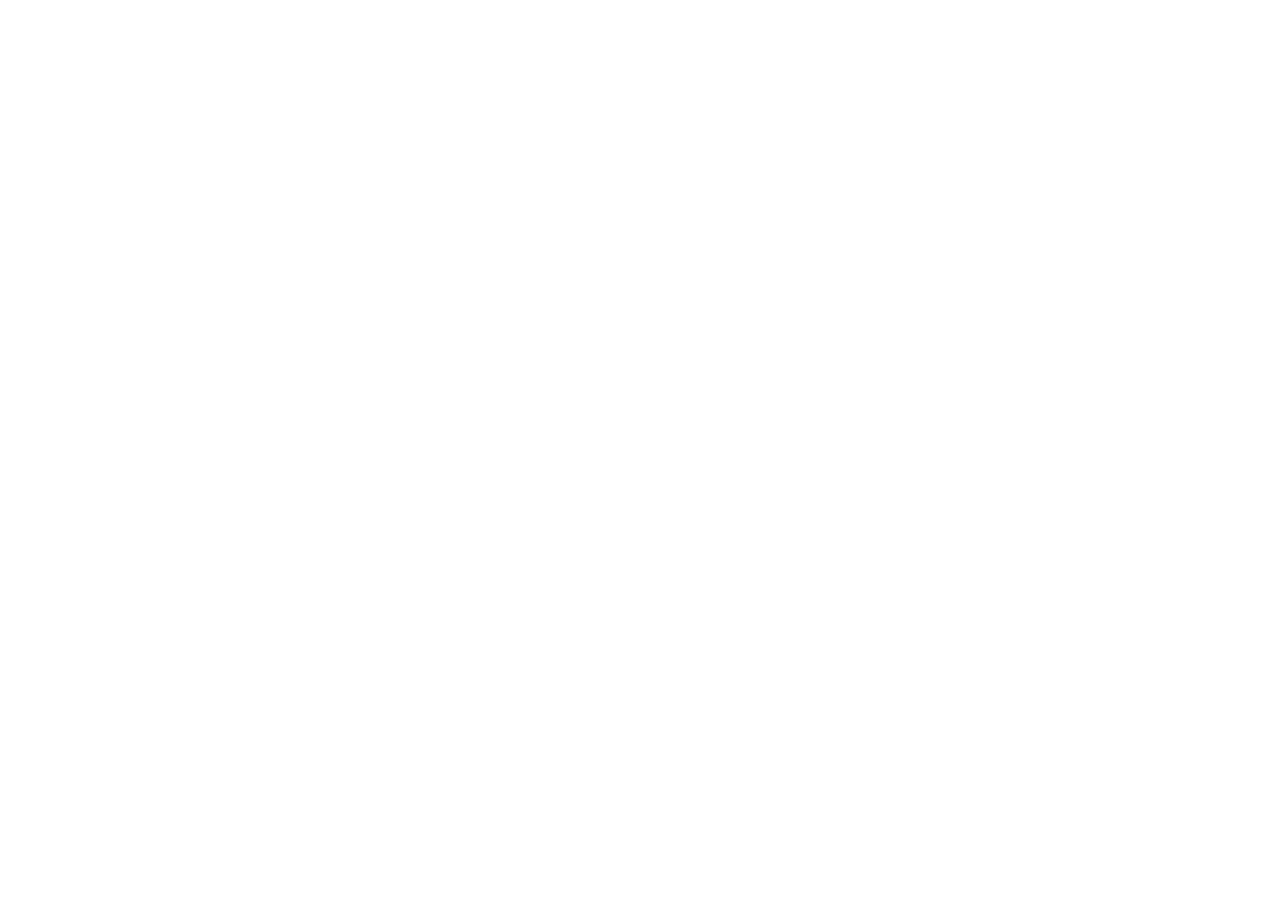
==== index.html @ db9beb9e "first commit" ====
<!DOCTYPE html>
<html lang="en">
<head>
    <meta charset="UTF-8">
    <meta name="viewport" content="width=device-width, initial-scale=1.0">
    <title>Document</title>
</head>
<body>
    
</body>
</html>
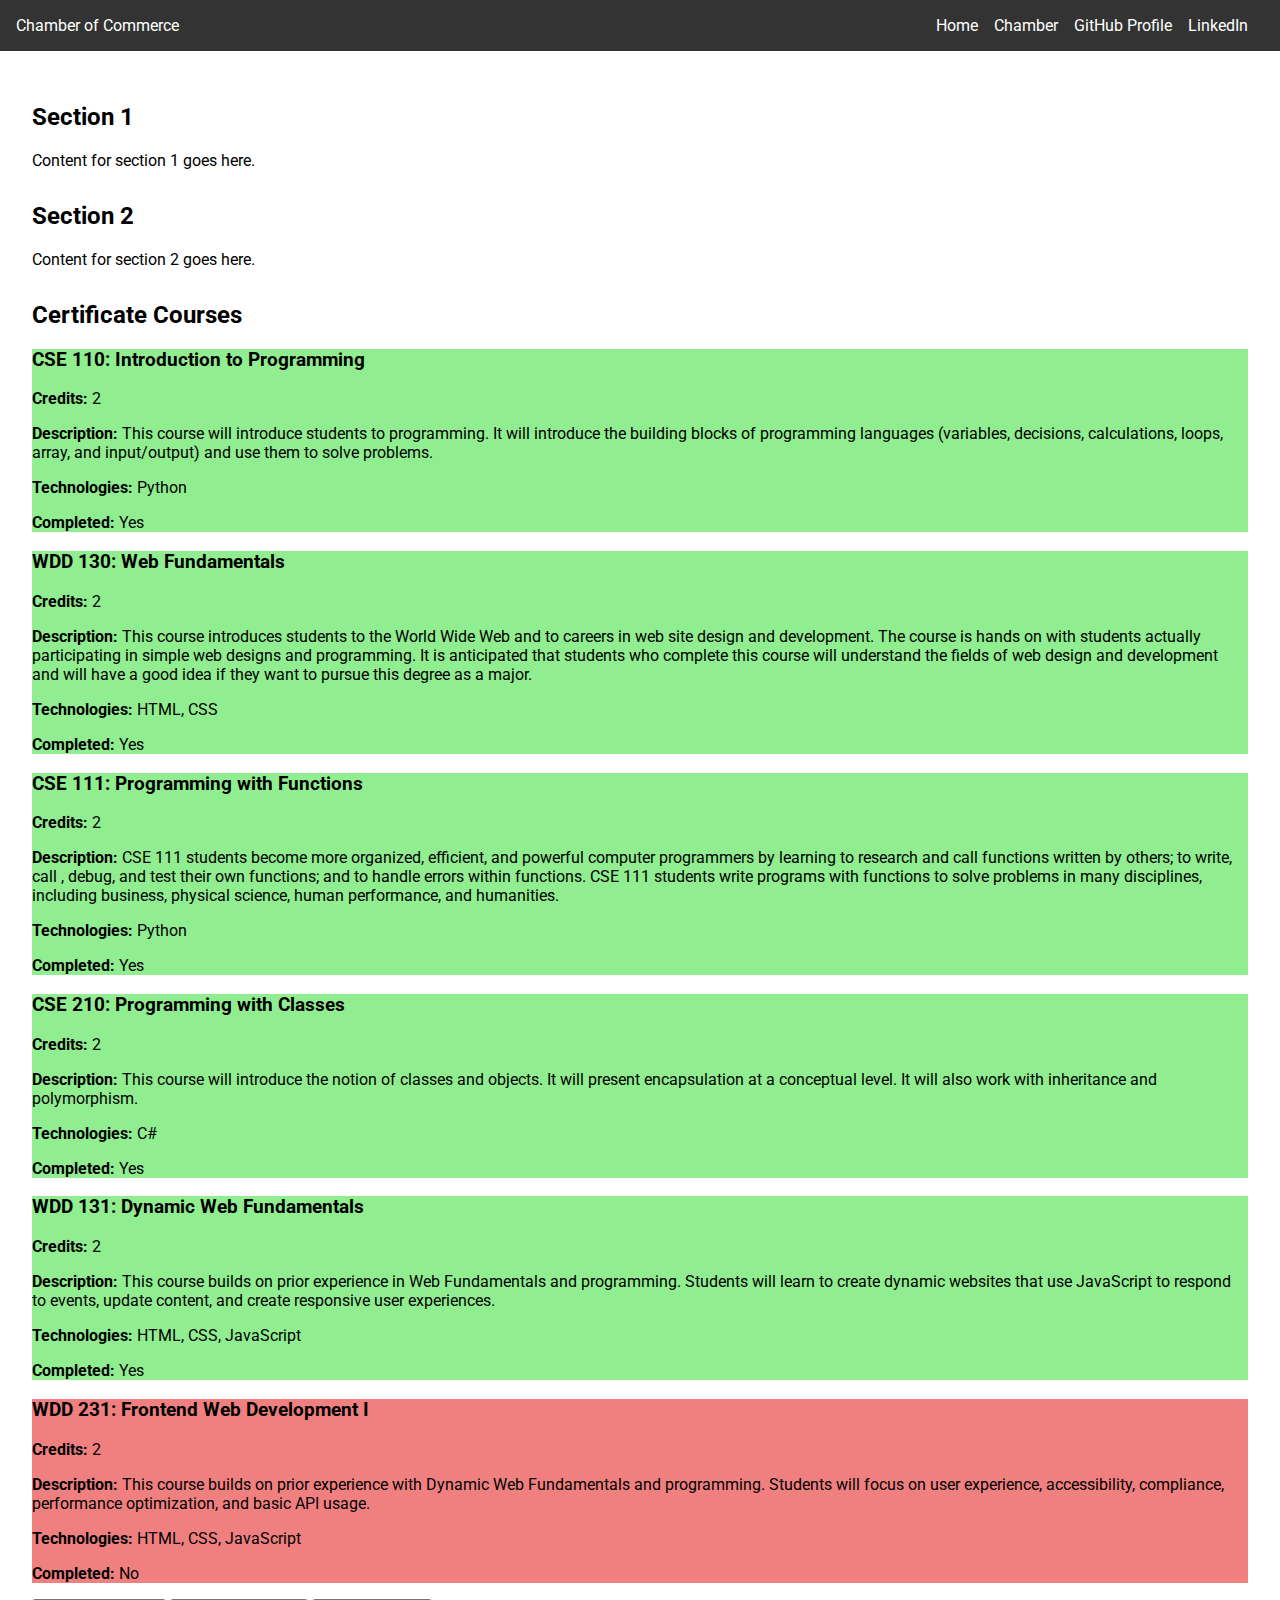
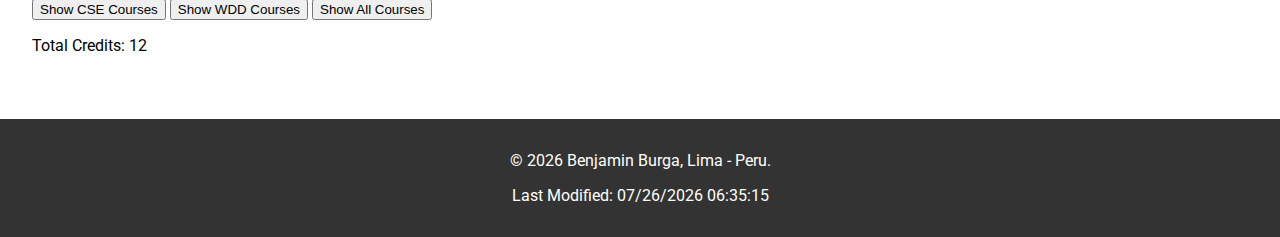
==== commit 74a6e453: "Adding chamber of commerce" ====
--- a/index.html
+++ b/index.html
@@ -3,9 +3,57 @@
 <head>
     <meta charset="UTF-8">
     <meta name="viewport" content="width=device-width, initial-scale=1.0">
-    <title>Document</title>
+    <meta name="description" content="This is a sample webpage for an HTML, CSS, and JavaScript assignment.">
+    <meta name="author" content="Benjamin Burga">
+    <title>Chamber of Commerce</title>
+    <link href="https://fonts.googleapis.com/css2?family=Roboto:wght@400;700&display=swap" rel="stylesheet">
+    <link rel="stylesheet" href="styles/large-screen.css">
+    <link rel="stylesheet" href="styles/small-screen.css">
+
+    <script src="scripts/script.js" defer></script>
+
+    <link rel="preconnect" href="https://fonts.googleapis.com">
+    <link rel="preconnect" href="https://fonts.gstatic.com" crossorigin>
+    <link href="https://fonts.googleapis.com/css2?family=Roboto&display=swap" rel="stylesheet">
 </head>
 <body>
-    
+    <header>
+        <div class="nav-container">
+            <a href="#" class="logo">Chamber of Commerce</a>
+            <button class="nav-toggle" aria-label="toggle navigation">
+                <span class="hamburger"></span>
+            </button>
+            <nav>
+                <ul class="nav-links">
+                    <li><a href="#">Home</a></li>
+                    <li><a href="#">Chamber</a></li>
+                    <li><a href="#">GitHub Profile</a></li>
+                    <li><a href="https://www.linkedin.com/in/benjamin-burga">LinkedIn</a></li>
+                </ul>
+            </nav>
+        </div>
+    </header>
+    <main>
+        <section>
+            <h2>Section 1</h2>
+            <p>Content for section 1 goes here.</p>
+        </section>
+        <section>
+            <h2>Section 2</h2>
+            <p>Content for section 2 goes here.</p>
+        </section>
+        <section id="courses">
+            <h2>Certificate Courses</h2>
+            <div id="course-list"></div>
+            <button onclick="filterCourses('CSE')">Show CSE Courses</button>
+            <button onclick="filterCourses('WDD')">Show WDD Courses</button>
+            <button onclick="filterCourses('all')">Show All Courses</button>
+            <p>Total Credits: <span id="total-credits"></span></p>
+        </section>
+    </main>
+    <footer>
+        <p>&copy; <span id="currentyear"></span> Benjamin Burga, Lima - Peru.</p>
+        <p id="lastModified"></p>
+    </footer>
 </body>
-</html>+</html>
--- a/styles/large-screen.css
+++ b/styles/large-screen.css
@@ -0,0 +1,61 @@
+body {
+    font-family: 'Roboto', sans-serif;
+    margin: 0;
+    padding: 0;
+}
+
+header {
+    background-color: #333;
+    color: white;
+    padding: 1rem;
+}
+
+.nav-container {
+    display: flex;
+    justify-content: space-between;
+    align-items: center;
+    color: white;    
+}
+.nav-container a{
+    color: white;
+    text-decoration: none;
+}
+
+
+.nav-links {
+    list-style: none;
+    padding: 0;
+    margin: 0;
+    display: flex;
+}
+
+.nav-links li {
+    margin-right: 1rem;
+}
+
+.nav-links a {
+    color: white;
+    text-decoration: none;
+    transition: color 0.3s ease-in-out;
+}
+
+.nav-links a:hover{
+    color: rgb(210, 210, 30);
+
+}
+
+
+.nav-toggle {
+    display: none;
+    flex-direction: column;
+    cursor: pointer;
+}
+
+.nav-toggle .hamburger {
+    width: 25px;
+    height: 3px;
+    background-color: white;
+    margin: 5px 0;
+    transition: all 0.3s ease-in-out;
+}
+
--- a/styles/small-screen.css
+++ b/styles/small-screen.css
@@ -0,0 +1,28 @@
+@media (max-width: 768px) {
+    .nav-links {
+        display: none;
+        flex-direction: column;
+        width: 100%;
+    }
+    .nav-links.active {
+        display: flex;
+    }
+    .nav-toggle {
+        display: flex;
+    }
+}
+
+main {
+    padding: 2rem;
+}
+
+section {
+    margin-bottom: 2rem;
+}
+
+footer {
+    background-color: #333;
+    color: white;
+    padding: 1rem;
+    text-align: center;
+}
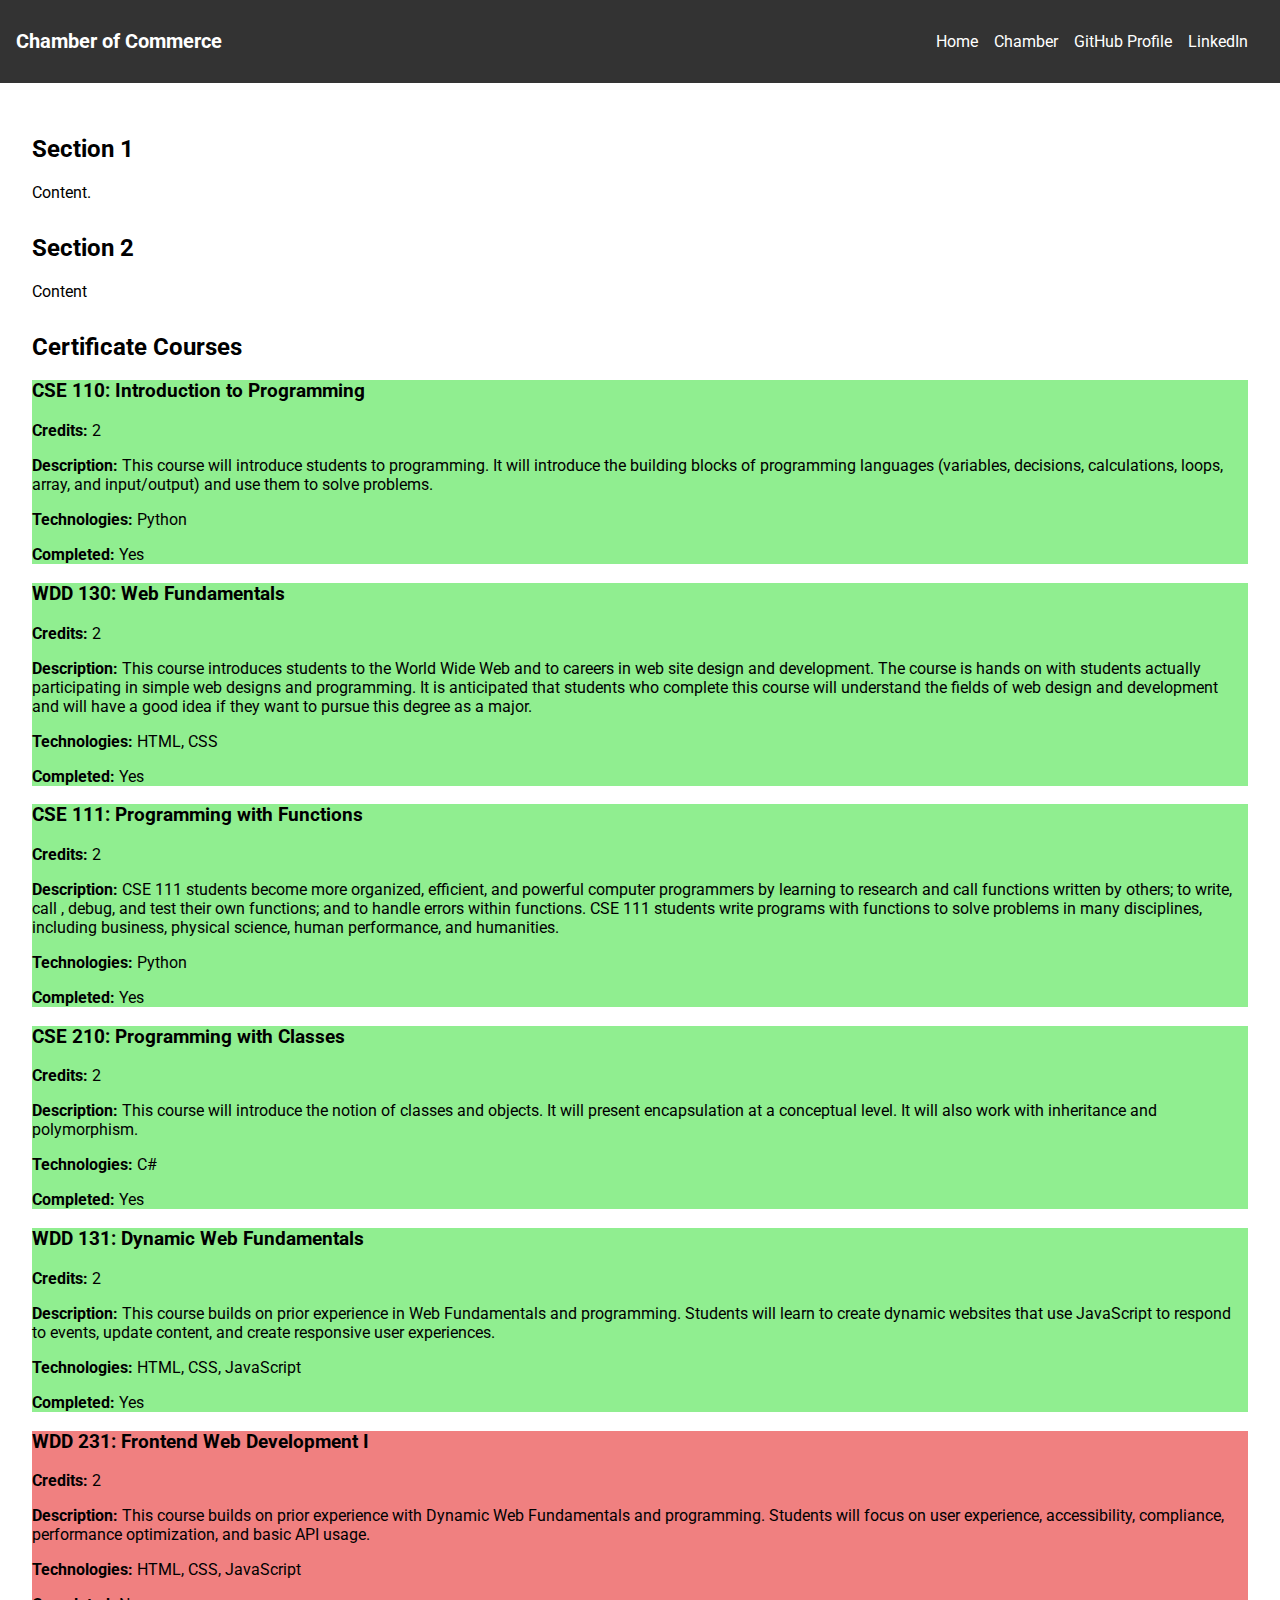
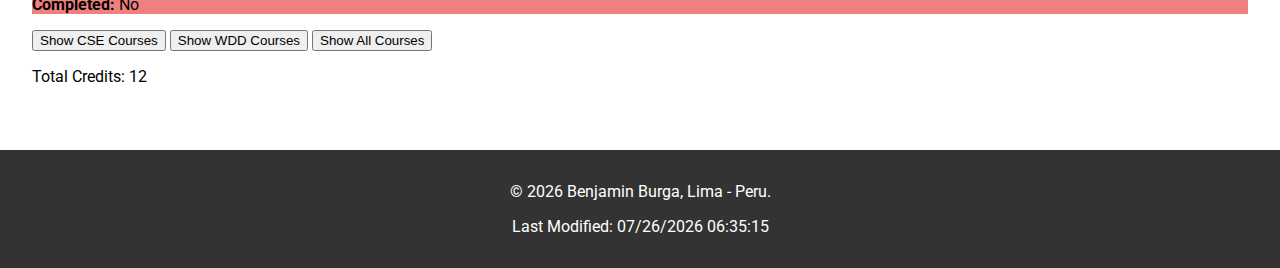
==== commit 4dc32152: "code updated" ====
--- a/index.html
+++ b/index.html
@@ -19,7 +19,7 @@
 <body>
     <header>
         <div class="nav-container">
-            <a href="#" class="logo">Chamber of Commerce</a>
+            <h1>Chamber of Commerce</h1>
             <button class="nav-toggle" aria-label="toggle navigation">
                 <span class="hamburger"></span>
             </button>
@@ -36,11 +36,11 @@
     <main>
         <section>
             <h2>Section 1</h2>
-            <p>Content for section 1 goes here.</p>
+            <p>Content. </p>
         </section>
         <section>
             <h2>Section 2</h2>
-            <p>Content for section 2 goes here.</p>
+            <p>Content</p>
         </section>
         <section id="courses">
             <h2>Certificate Courses</h2>
--- a/styles/large-screen.css
+++ b/styles/large-screen.css
@@ -16,11 +16,9 @@
     align-items: center;
     color: white;    
 }
-.nav-container a{
-    color: white;
-    text-decoration: none;
+h1{
+    font-size: 15pt;
 }
-
 
 .nav-links {
     list-style: none;
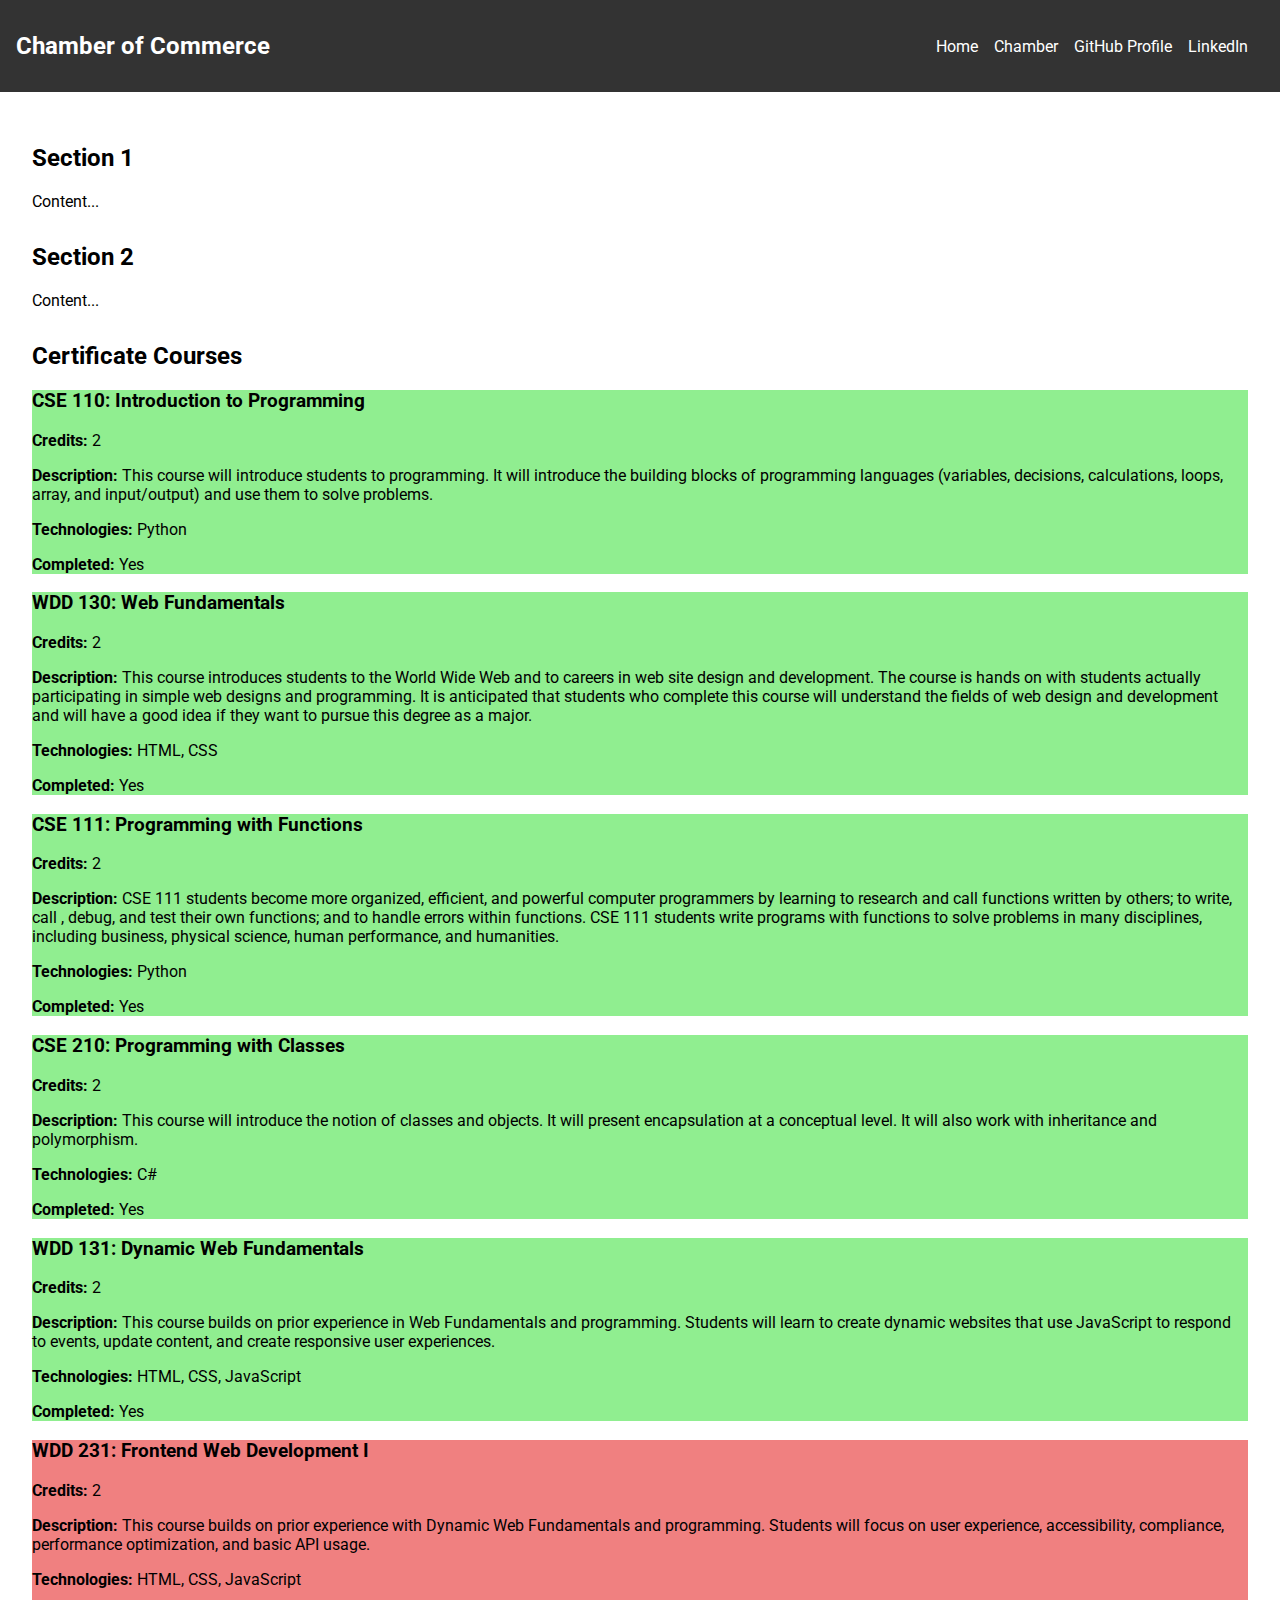
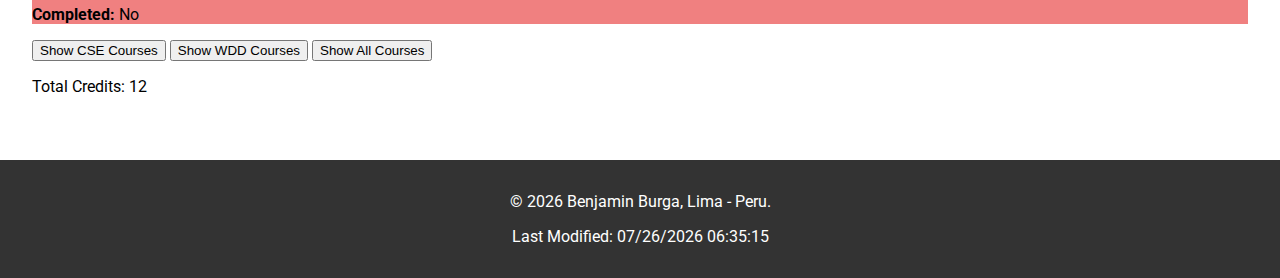
==== commit b6168950: ""Updated index.html and styles/large-screen.css with changes to meta tags, title, and CSS styles for" ====
--- a/index.html
+++ b/index.html
@@ -3,15 +3,18 @@
 <head>
     <meta charset="UTF-8">
     <meta name="viewport" content="width=device-width, initial-scale=1.0">
-    <meta name="description" content="This is a sample webpage for an HTML, CSS, and JavaScript assignment.">
+    <meta name="description" content="This is a resource hub for businesses in Timbuktu, promoting economic growth and community engagement.">
     <meta name="author" content="Benjamin Burga">
-    <title>Chamber of Commerce</title>
+    <title> Chamber of Commerce</title>
     <link href="https://fonts.googleapis.com/css2?family=Roboto:wght@400;700&display=swap" rel="stylesheet">
     <link rel="stylesheet" href="styles/large-screen.css">
     <link rel="stylesheet" href="styles/small-screen.css">
-
+    <link rel="icon" href="images/favicon.ico">
+    <meta property="og:title" content="Chamber of Commerce">
+    <meta property="og:type" content="website">
+    <meta property="og:image" content="https://trexperienceperu.com/sites/default/files/lima-the-capital-of-peru-e1633472241963.jpg">
+    <meta property="og:url" content="https://benjaminburga.github.io/wdd231/">
     <script src="scripts/script.js" defer></script>
-
     <link rel="preconnect" href="https://fonts.googleapis.com">
     <link rel="preconnect" href="https://fonts.gstatic.com" crossorigin>
     <link href="https://fonts.googleapis.com/css2?family=Roboto&display=swap" rel="stylesheet">
@@ -27,7 +30,7 @@
                 <ul class="nav-links">
                     <li><a href="#">Home</a></li>
                     <li><a href="#">Chamber</a></li>
-                    <li><a href="#">GitHub Profile</a></li>
+                    <li><a href="https://github.com/benjaminburga/wdd231">GitHub Profile</a></li>
                     <li><a href="https://www.linkedin.com/in/benjamin-burga">LinkedIn</a></li>
                 </ul>
             </nav>
@@ -36,11 +39,11 @@
     <main>
         <section>
             <h2>Section 1</h2>
-            <p>Content. </p>
+            <p>Content...</p>
         </section>
         <section>
             <h2>Section 2</h2>
-            <p>Content</p>
+            <p>Content...</p>
         </section>
         <section id="courses">
             <h2>Certificate Courses</h2>
--- a/styles/large-screen.css
+++ b/styles/large-screen.css
@@ -1,3 +1,4 @@
+/* styles/large-screen.css */
 body {
     font-family: 'Roboto', sans-serif;
     margin: 0;
@@ -16,8 +17,9 @@
     align-items: center;
     color: white;    
 }
-h1{
-    font-size: 15pt;
+
+h1 {
+    font-size: 1.5rem; /* Adjust font size for better readability */
 }
 
 .nav-links {
@@ -37,11 +39,9 @@
     transition: color 0.3s ease-in-out;
 }
 
-.nav-links a:hover{
+.nav-links a:hover {
     color: rgb(210, 210, 30);
-
 }
-
 
 .nav-toggle {
     display: none;
@@ -57,3 +57,32 @@
     transition: all 0.3s ease-in-out;
 }
 
+/* Responsive Navigation */
+@media (max-width: 768px) {
+    .nav-links {
+        display: none;
+        flex-direction: column;
+        width: 100%;
+    }
+    .nav-links.active {
+        display: flex;
+    }
+    .nav-toggle {
+        display: flex;
+    }
+}
+
+main {
+    padding: 2rem;
+}
+
+section {
+    margin-bottom: 2rem;
+}
+
+footer {
+    background-color: #333;
+    color: white;
+    padding: 1rem;
+    text-align: center;
+}
